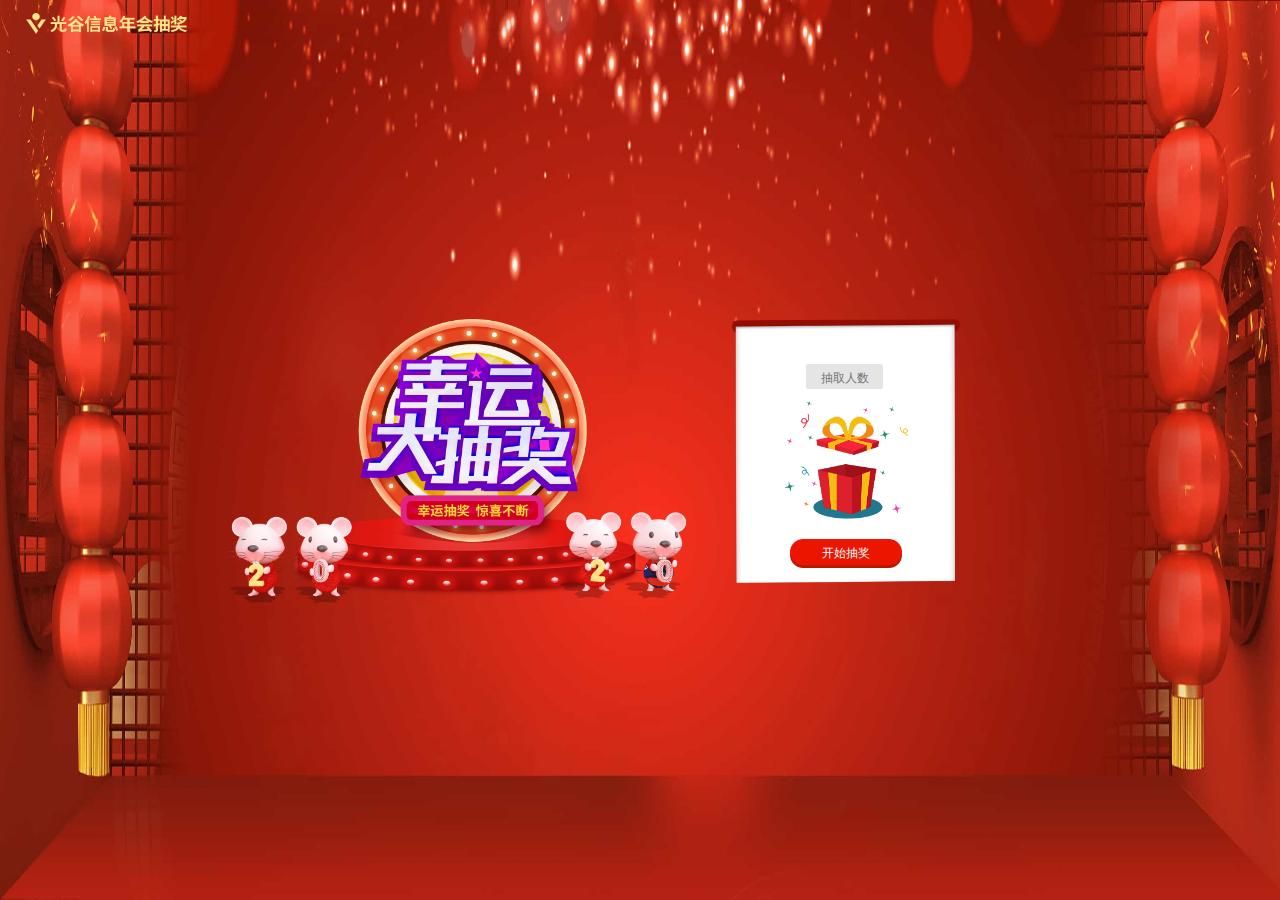
==== views/lottery.html @ f7ef8858 "抽奖" ====
<!DOCTYPE html>
<html lang="en">

<head>
  <meta charset="UTF-8">
  <meta name="viewport" content="width=device-width, user-scalable=no, minimum-scale=1.0, maximum-scale=1.0">
  <meta http-equiv="X-UA-Compatible" content="ie=edge">
  <script src="../js/rem.js"></script>
  <link rel="stylesheet" href="../css/lottery.css">
</head>

<body>
  <img class="top-logo" src="../images/logo.png" alt="">
  <div class="lottery-container">
    <div class="lottery-left">
      <img class="img" src="../images/lottery.png" alt="" />
    </div>
    <div class="lottery-right">
      <img class="setting" src="../images/setting.png" alt="">
      <p class="title" id="curTitle"></p>
      <!-- <p class="title">三等奖<span class="num">参与人数 521</span></p> -->
      <input type="text" name="select_lucky_number" class='select_lucky_number' placeholder="抽取人数" />
      <p class="button">
        <img class="button-img" src="../images/button.png" alt="">
        <span class="start" id="open">开始抽奖</span>
      </p>
    </div>
  </div>
  <script type="text/javascript" src="../js/jquery-3.4.1.min.js"></script>
  <script type="text/javascript">
    // 一次抽几人改变事件
    var commonCode = [
      { id: 3, title: '三等奖' },
      { id: 2, title: '二等奖' },
      { id: 1, title: '一等奖' },
      { id: 9, title: '特等奖' },
      { id: 5, title: '惊喜奖' },
      { id: 6, title: '惊喜奖' },
      { id: 7, title: '惊喜奖' },
      { id: 8, title: '惊喜奖' }
    ]
    var curId = localStorage.getItem('curId')
    let titleArr = commonCode.filter(item => {
      return item.id === parseInt(curId)
    })
    var luckyNum = parseInt($(".select_lucky_number").val())
    $("#curTitle").html(titleArr[0].title)
    $(".select_lucky_number").bind('change', function () {
      var curNum = parseInt($(this).val())
      luckyNum = curNum
    })
    $('#open').click(function () {
      if (luckyNum > 0) {
        localStorage.setItem('lucky_number', luckyNum)
        localStorage.setItem('start', true)
        window.location.href = "C:/WorkPlace/annual/2020/lottery/views/start.html"
      } else {
        alert('请填写抽奖人数')
      }
    })
  </script>
</body>

</html>
---- css/lottery.css ----
* {
	margin:0;
	padding:0;
}

html, body {
	width: 100vw;
	height: 100vh;
	background: url('../images/bg1.jpg') no-repeat;
	background-size: 100% 100%;
	overflow: hidden;
}

i {
	font-style: normal;
}

.ell-1 {
  overflow: hidden;
  text-overflow: ellipsis;
  white-space: normal;
  display: -webkit-box;
  -webkit-line-clamp: 1;
  -webkit-box-orient: vertical;
}

.top-logo {
	position: absolute;
	top: 1vw;
	left: 2vw;
	width: 12.6vw;
	height: 1.65vw;
	cursor: pointer;
}

.lottery-container {
	position: relative;
	top: 50%;
	width: 100vw;
	height: 26.48vw;
	margin-top: -13.24vw;
	overflow: hidden;
}

.lottery-container .lottery-left .img{
	position: absolute;
	top: 3vw;
	left: 17vw;
	width: 37.6vw;
	height: 22.2vw;
}

.lottery-container .lottery-right .setting{
	position: absolute;
	top: 3vw;
	right: 25vw;
	width: 17.8vw;
	height: 20.6vw;
}

.lottery-container .lottery-right .title {
	position: absolute;
	top: 4vw;
	right: 32vw;
	color: #E13907;
	font-size: 0.1rem;
}

.lottery-container .lottery-right .title .num {
	color: #999;
	font-size: 0.07rem;
	margin-left: 0.5vw;
}

.lottery-container .lottery-right .select_lucky_number {
	position: absolute;
	top: 6.5vw;
	right: 31vw;
	width: 5vw;
	height: 2vw;
	border: none;
	background: rgba(0, 0, 0, .1);
	padding: 0 0.5vw;
	border-radius: 0.2vw;
	text-align: center;
	font-size: 0.1rem;
}

.lottery-container .lottery-right .select_lucky_number:focus {
	outline: 0;
}

.lottery-container .lottery-right .button {
	position: absolute;
	bottom: 4vw;
	right: 29.5vw;
	width: 8.8vw;
	height: 2.3vw;
	color: #fff;
	font-size: 0.07rem;
}

.lottery-container .lottery-right .button .button-img {
	width: 8.8vw;
	height: 2.3vw;
}

.lottery-container .lottery-right .button .start {
	position: absolute;
	width: 8.8vw;
	height: 2.3vw;
	line-height: 2.3vw;
	left: 0;
	top: 0;
	text-align: center;
	font-size: .07rem;
}

::-webkit-input-placeholder {
	font-size: 0.07rem;
}
::-moz-placeholder { 
	font-size: 0.07rem;
}
:-ms-input-placeholder {
	font-size: 0.07rem;
}
:-moz-placeholder {
	font-size: 0.07rem;
}
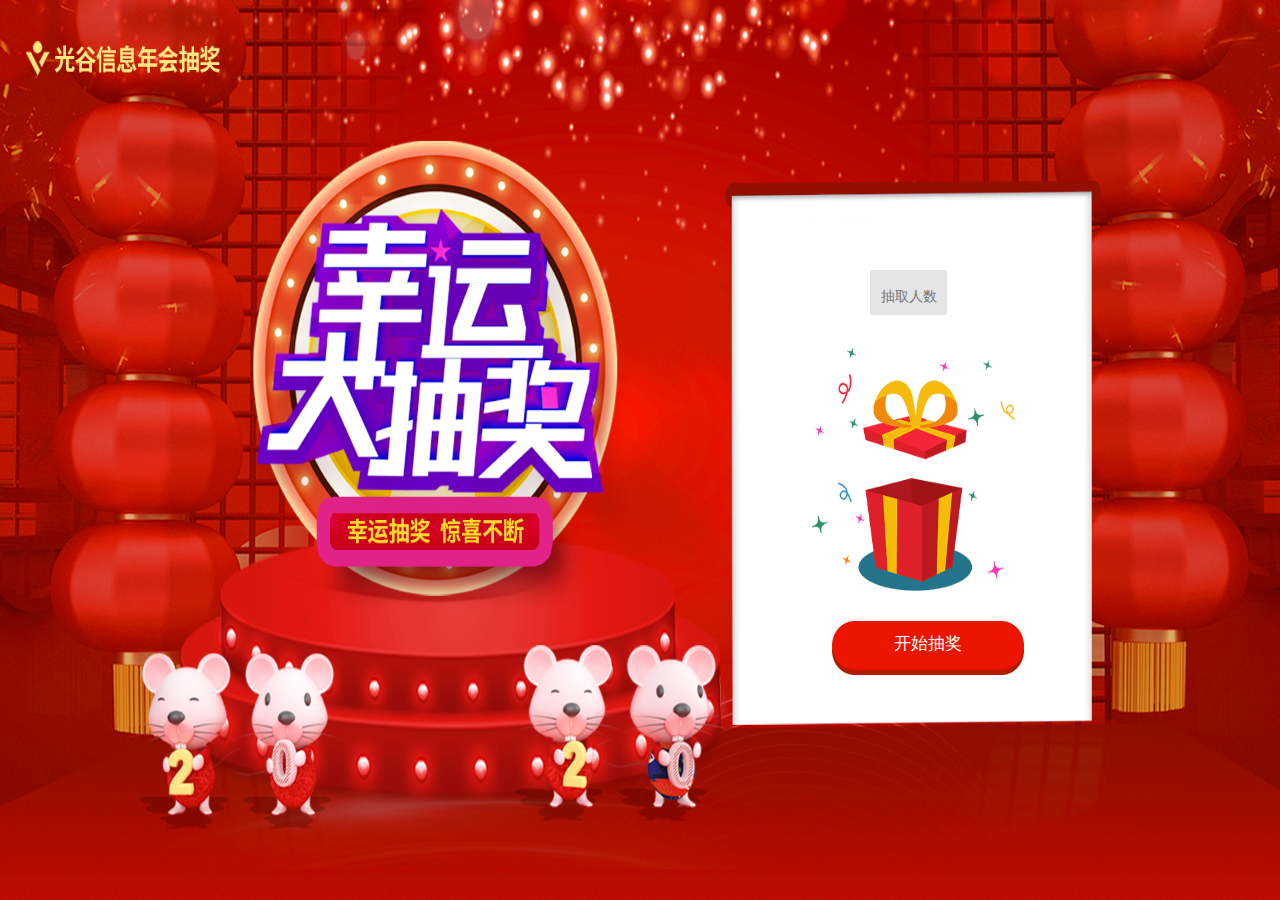
==== commit 9c375485: "1920*1080" ====
--- a/views/lottery.html
+++ b/views/lottery.html
@@ -10,11 +10,12 @@
 </head>
 
 <body>
-  <img class="top-logo" src="../images/logo.png" alt="">
+  <!-- <img class="top-logo" src="../images/logo.png" alt=""> -->
+  <button class="top-logo-btn" id="goIndex"></button>
   <div class="lottery-container">
-    <div class="lottery-left">
+    <!-- <div class="lottery-left">
       <img class="img" src="../images/lottery.png" alt="" />
-    </div>
+    </div> -->
     <div class="lottery-right">
       <img class="setting" src="../images/setting.png" alt="">
       <p class="title" id="curTitle"></p>
@@ -49,11 +50,14 @@
       var curNum = parseInt($(this).val())
       luckyNum = curNum
     })
+    $('#goIndex').click(function () {
+      window.location.href = "C:/WorkPlace/annual/2020/annual-meeting-lottery/views/index.html?id=" + curId
+    })
     $('#open').click(function () {
       if (luckyNum > 0) {
         localStorage.setItem('lucky_number', luckyNum)
         localStorage.setItem('start', true)
-        window.location.href = "C:/WorkPlace/annual/2020/lottery/views/start.html"
+        window.location.href = "C:/WorkPlace/annual/2020/annual-meeting-lottery/views/start.html"
       } else {
         alert('请填写抽奖人数')
       }
--- a/css/lottery.css
+++ b/css/lottery.css
@@ -7,7 +7,7 @@
 html, body {
 	width: 100vw;
 	height: 100vh;
-	background: url('../images/bg1.jpg') no-repeat;
+	background: url('../images/bg1.png') no-repeat;
 	background-size: 100% 100%;
 	overflow: hidden;
 }
@@ -25,66 +25,77 @@
   -webkit-box-orient: vertical;
 }
 
-.top-logo {
+/* .top-logo {
 	position: absolute;
 	top: 1vw;
 	left: 2vw;
 	width: 12.6vw;
 	height: 1.65vw;
 	cursor: pointer;
-}
+} */
 
-.lottery-container {
+/* .lottery-container {
 	position: relative;
 	top: 50%;
 	width: 100vw;
 	height: 26.48vw;
 	margin-top: -13.24vw;
 	overflow: hidden;
-}
+} */
 
-.lottery-container .lottery-left .img{
+/* .lottery-container .lottery-left .img{
 	position: absolute;
 	top: 3vw;
 	left: 17vw;
 	width: 37.6vw;
 	height: 22.2vw;
+} */
+
+.top-logo-btn {
+	position: absolute;
+	top: 5vh;
+	left: 2vw;
+	width: 16vw;
+	height: 5vh;
+	opacity: 0;
+	z-index: 9;
+	cursor: pointer;
 }
 
 .lottery-container .lottery-right .setting{
 	position: absolute;
-	top: 3vw;
-	right: 25vw;
-	width: 17.8vw;
-	height: 20.6vw;
+	top: 20vh;
+	right: 14vw;
+	width: 29.4vw;
+	height: 60.56vh;
 }
 
 .lottery-container .lottery-right .title {
 	position: absolute;
-	top: 4vw;
-	right: 32vw;
+	top: 24vh;
+	right: 26vw;
 	color: #E13907;
-	font-size: 0.1rem;
+	font-size: 0.14rem;
 }
 
 .lottery-container .lottery-right .title .num {
 	color: #999;
-	font-size: 0.07rem;
+	font-size: 0.1rem;
 	margin-left: 0.5vw;
 }
 
 .lottery-container .lottery-right .select_lucky_number {
 	position: absolute;
-	top: 6.5vw;
-	right: 31vw;
+	top: 30vh;
+	right: 26vw;
 	width: 5vw;
-	height: 2vw;
+	height: 5vh;
 	border: none;
 	background: rgba(0, 0, 0, .1);
 	padding: 0 0.5vw;
 	border-radius: 0.2vw;
 	text-align: center;
-	font-size: 0.1rem;
+	font-size: 0.14rem;
 }
 
 .lottery-container .lottery-right .select_lucky_number:focus {
@@ -93,39 +104,39 @@
 
 .lottery-container .lottery-right .button {
 	position: absolute;
-	bottom: 4vw;
-	right: 29.5vw;
-	width: 8.8vw;
-	height: 2.3vw;
+	bottom: 25vh;
+	right: 20vw;
+	width: 15vw;
+	height: 6vh;
 	color: #fff;
-	font-size: 0.07rem;
+	font-size: 0.1rem;
 }
 
 .lottery-container .lottery-right .button .button-img {
-	width: 8.8vw;
-	height: 2.3vw;
+	width: 15vw;
+	height: 6vh;
 }
 
 .lottery-container .lottery-right .button .start {
 	position: absolute;
-	width: 8.8vw;
-	height: 2.3vw;
-	line-height: 2.3vw;
+	width: 15vw;
+	height: 5vh;
+	line-height: 5vh;
 	left: 0;
 	top: 0;
 	text-align: center;
-	font-size: .07rem;
+	font-size: .1rem;
 }
 
 ::-webkit-input-placeholder {
-	font-size: 0.07rem;
+	font-size: 0.08rem;
 }
 ::-moz-placeholder { 
-	font-size: 0.07rem;
+	font-size: 0.08rem;
 }
 :-ms-input-placeholder {
-	font-size: 0.07rem;
+	font-size: 0.08rem;
 }
 :-moz-placeholder {
-	font-size: 0.07rem;
+	font-size: 0.08rem;
 }
